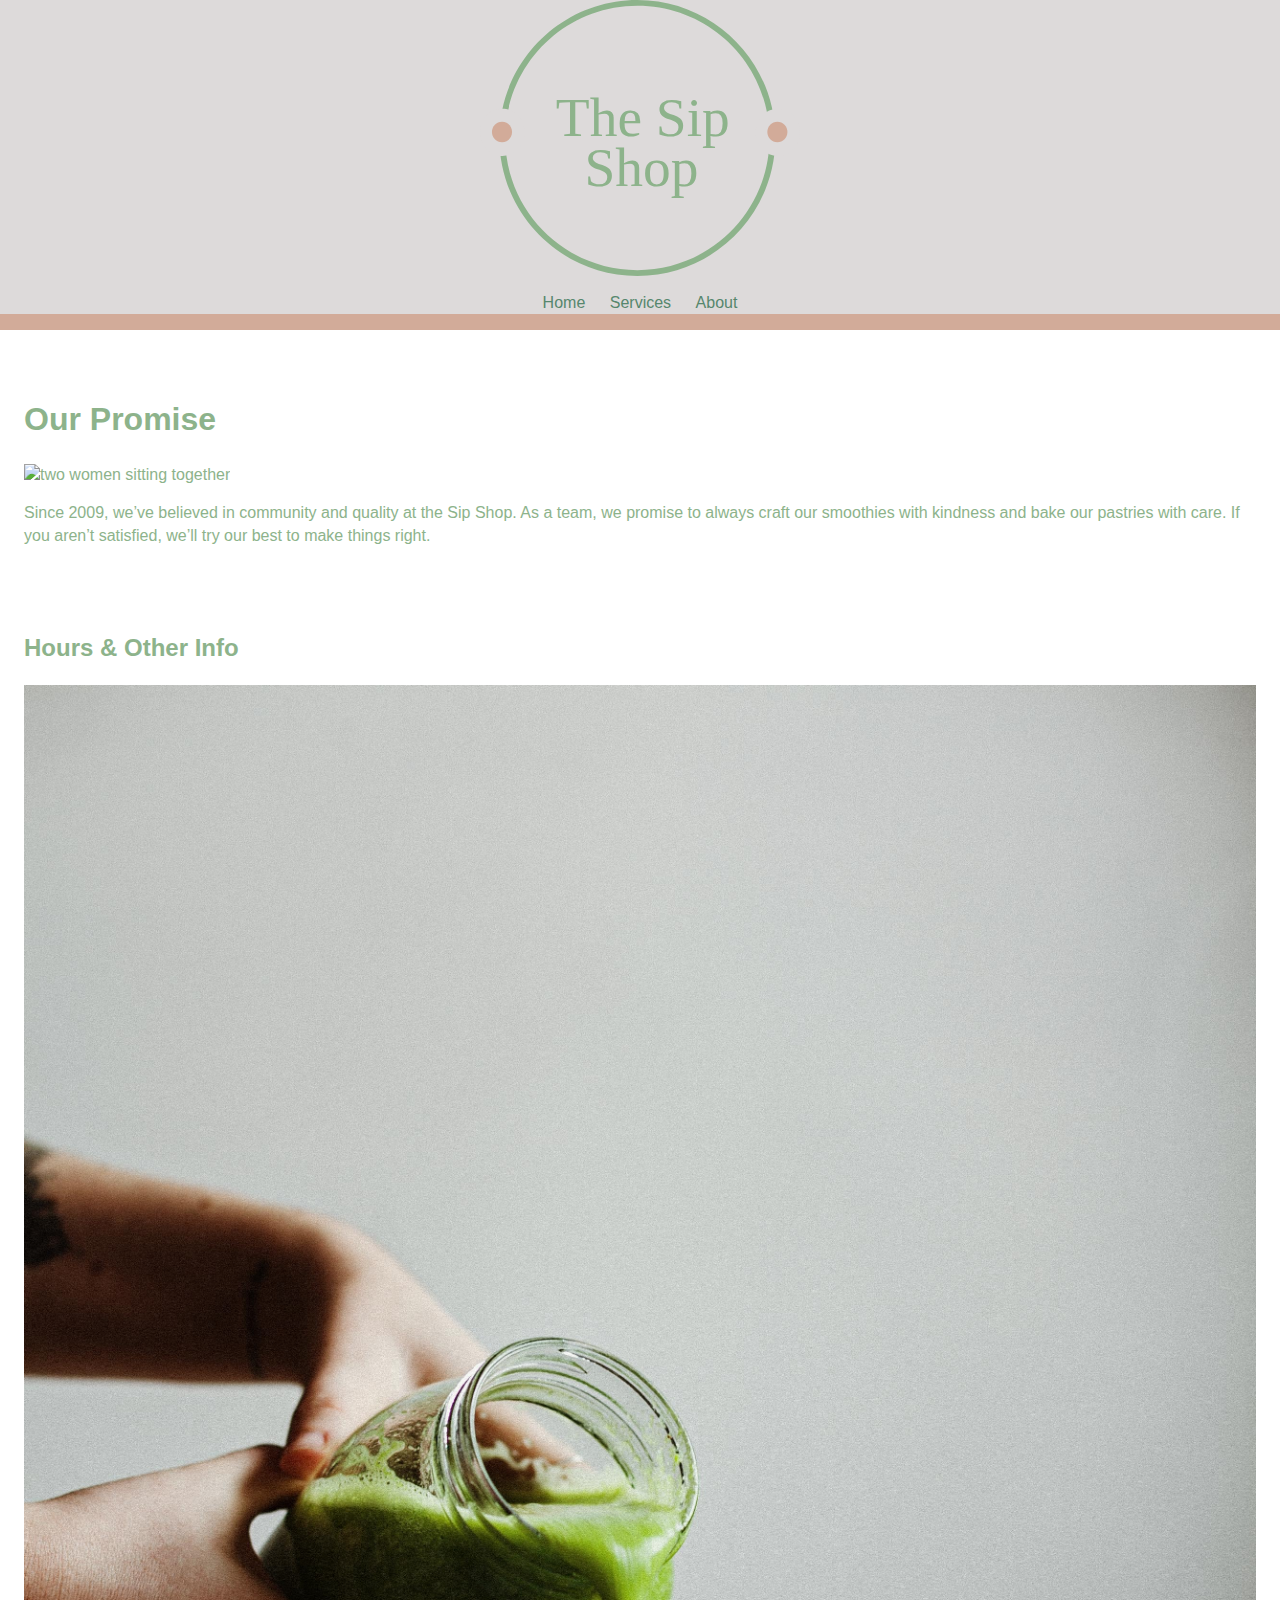
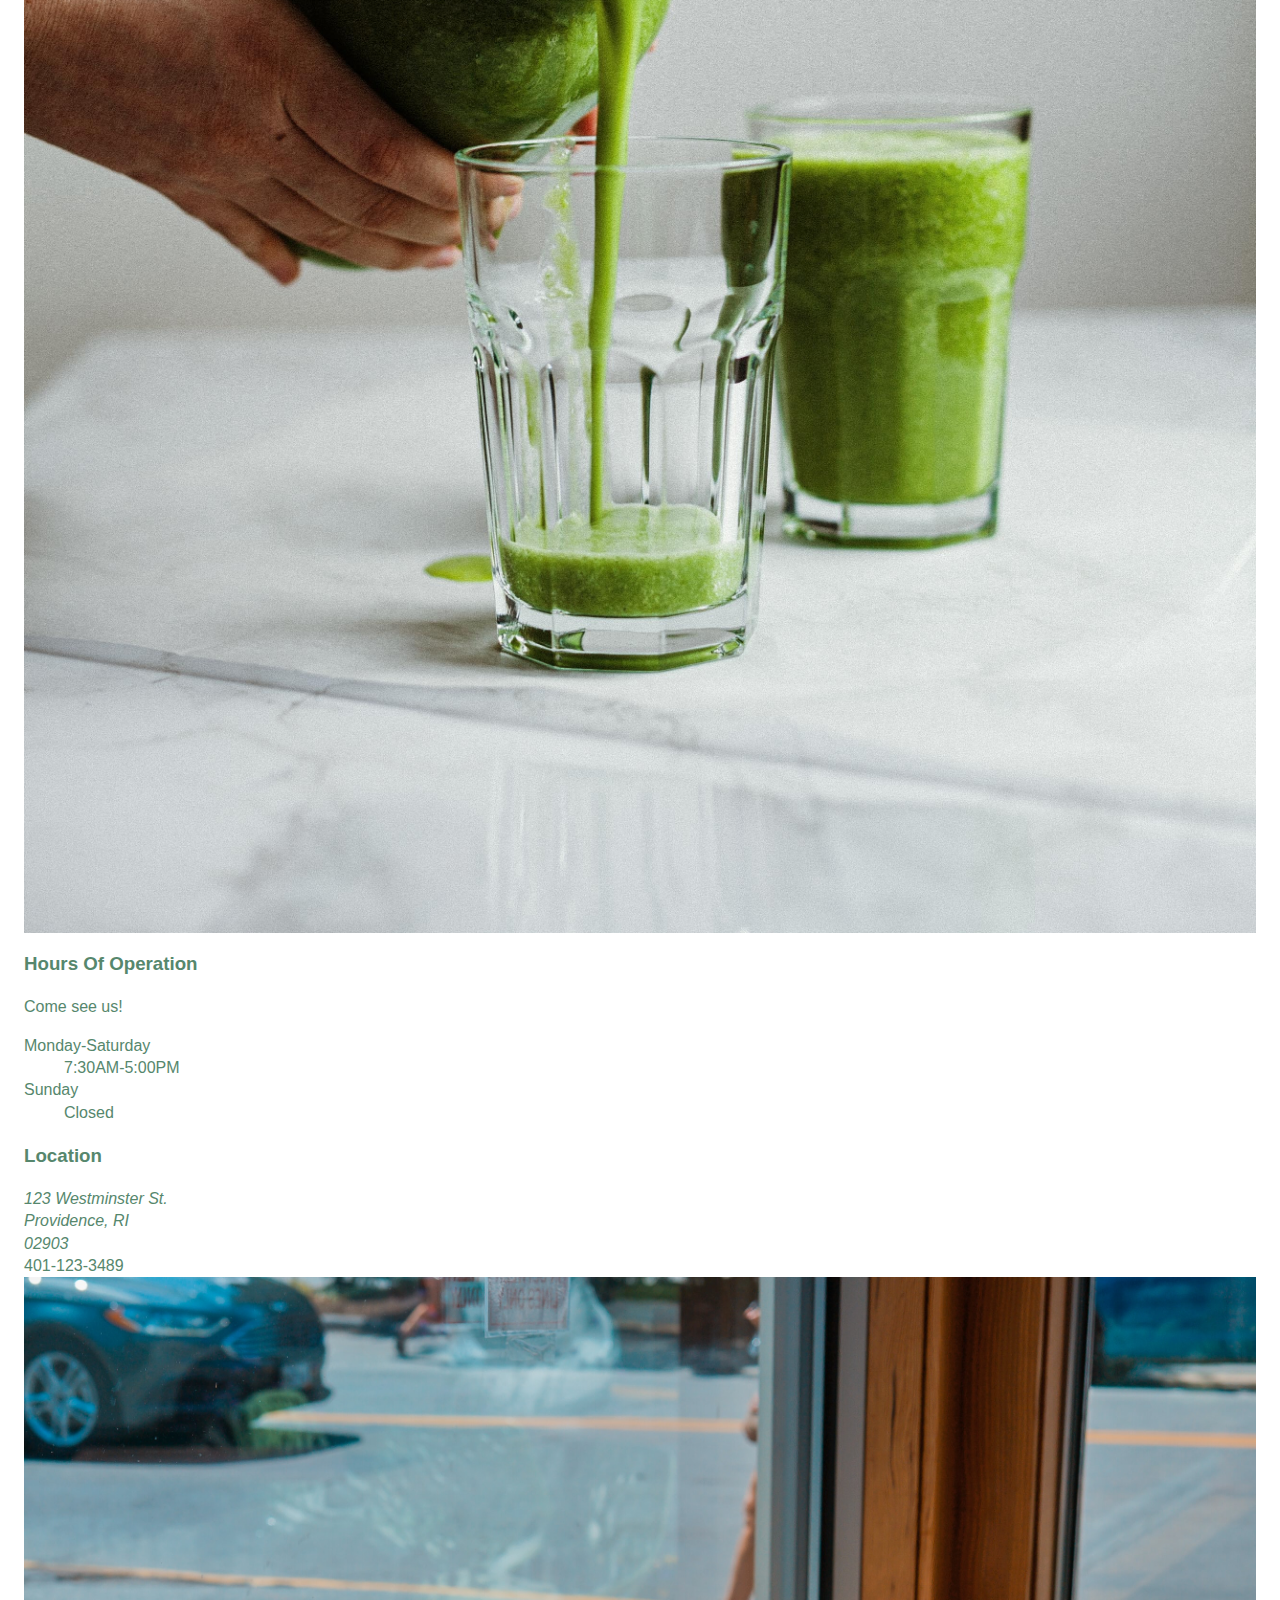
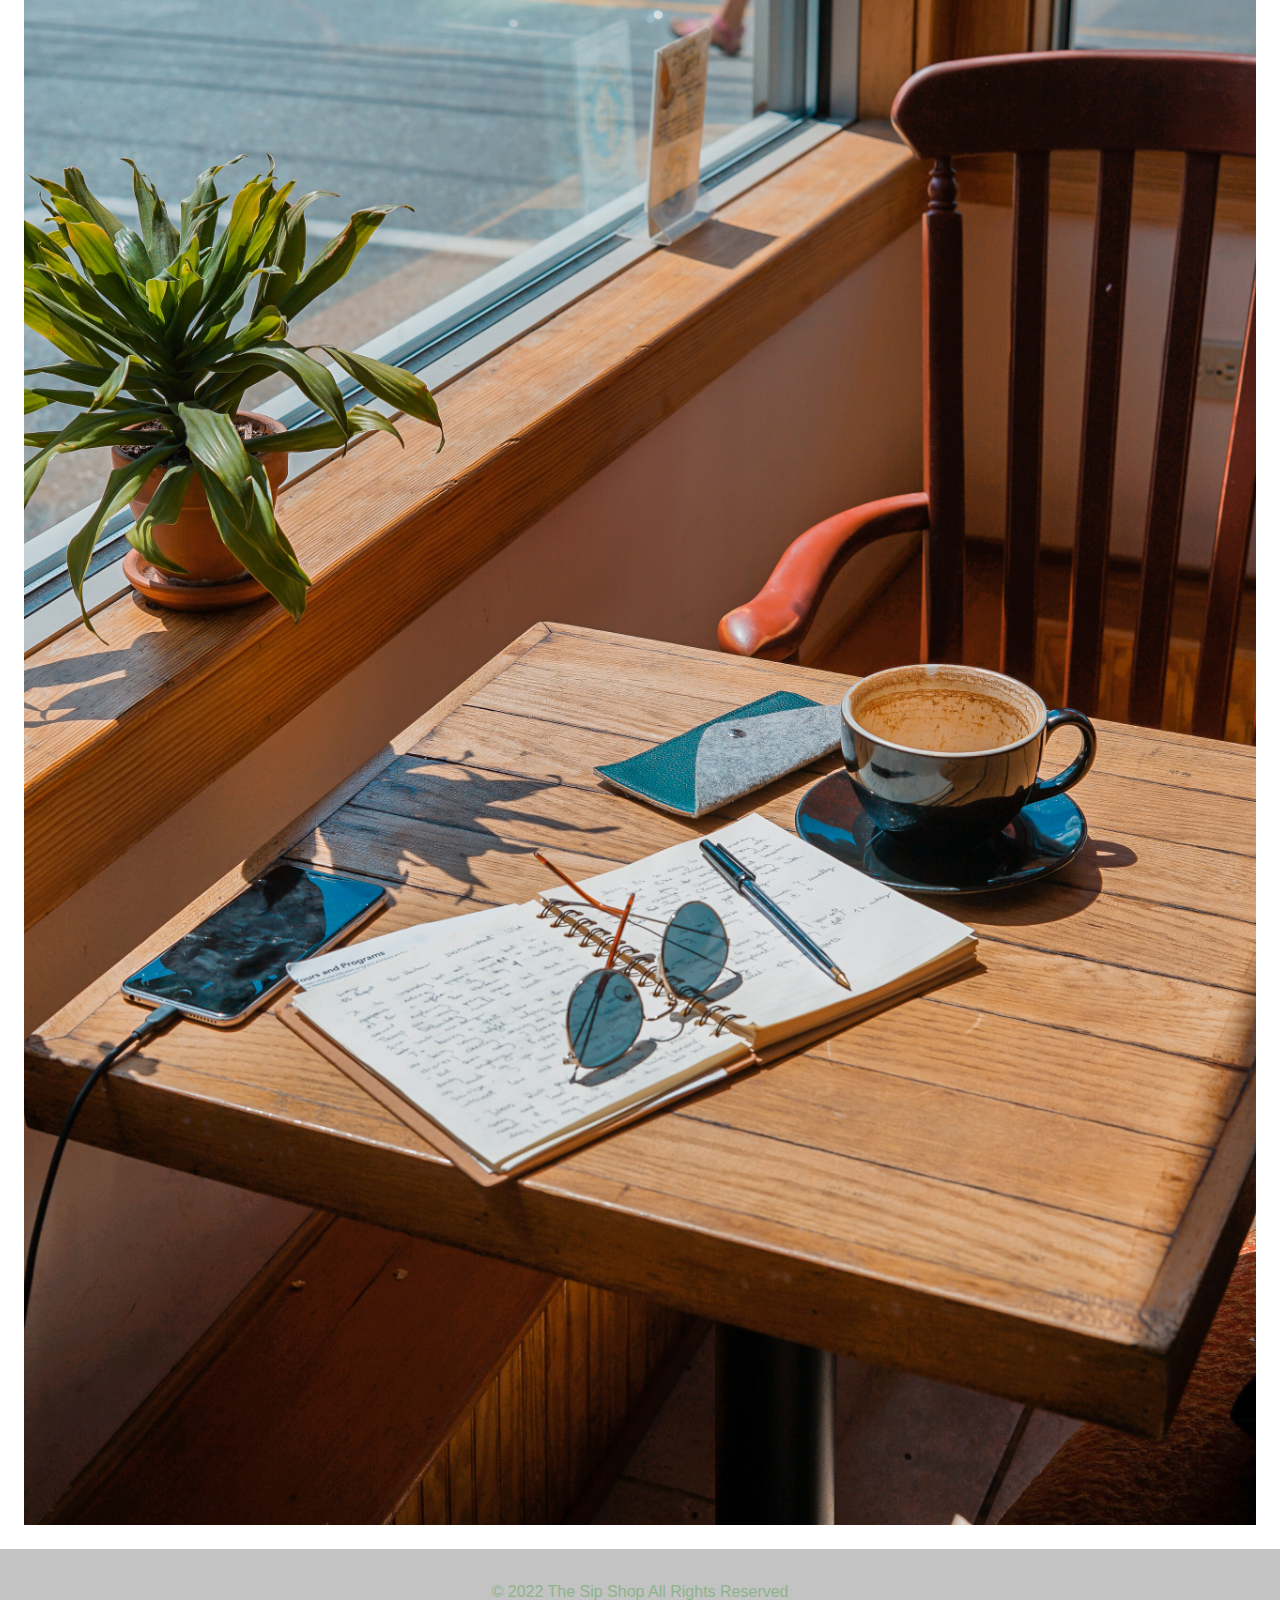
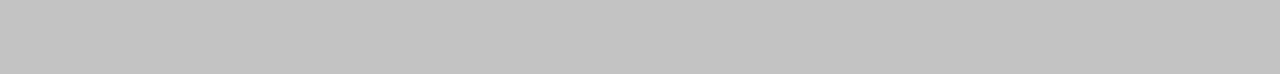
==== about.html @ 351edf6c "initial commit" ====
<!doctype html>
<html class="no-js" lang="">

<head>
  
  <meta charset="utf-8">
  <title>The Sip Shop > about </title>
  <meta name="description" content="">
  <meta name="viewport" content="width=device-width, initial-scale=1">
  
  <meta property="og:title" content="">
  <meta property="og:type" content="">
  <meta property="og:url" content="">
  <meta property="og:image" content="">
  
  <link rel="stylesheet" href="https://use.typekit.net/gwo1ync.css">
  <link rel="stylesheet" href="css/reset.css">
  <link rel="stylesheet" href="css/main.css">
  <script src="https://kit.fontawesome.com/5bb53b66d7.js" crossorigin="anonymous"></script>



</head>

<body>




 <header>
  <a href="index.html">
    <img class="logo" src="img/logo.svg" alt="The Sip Shop logo">
  </a>

  <nav>

    <ul>
      
       <li> <a href="home.html">Home</a> </li>
      <li><a href="services.html">Services</a></li>
      <li><a href=about.html>About</a></li>
   </ul>

 </nav>

</header>


<main>
<h1></h1>
<section class="main-content">
  <h1>Our Promise</h1>

  <img src="img/about.jpg" alt="two women sitting together">

  <p>Since 2009, we’ve believed in community and quality at the Sip Shop. As a team, we promise to always craft our smoothies with kindness and bake our pastries with care. If you aren’t satisfied, we’ll try our best to make things right.</p>


</section>

<section class="side-content">
  <h2>Hours & Other Info</h2>
 <div class="service">
 <a href="#">
 <img src="img/hours.jpg" alt="smoothie being poured">
 <h3>Hours Of Operation</h3>
 <section class="hours">
 <p>Come see us!</p>

 <d1>
  <dt>Monday-Saturday</dt>
  <dd>7:30AM-5:00PM</dd>
  <dt>Sunday</dt>
  <dd>Closed</dd>
</d1>
</section>
<h3>Location</h3>
<section class="location">
<address>123 Westminster St.<br>Providence, RI<br> 02903</address>
 <a href="tel:4011233489">401-123-3489</a>
</address>
</section>
 </a>
 </div>
 <div class="service">
 <a href="#">
 <img src="img/location.jpg" alt="cafe table">
 </a>
 </div>
</section> 




</section>

  </main>


  <footer>

  <p>&copy; 2022 The Sip Shop All Rights Reserved</p>


    <ul>
       <li><a class="socials" href="#"> 
        <i class="fa-brands fa-facebook"></i></a>
        <a class="socials" href="#">
        <i class="fa-brands fa-twitter"></i></a>
        <a class="socials" href="#">
        <i class="fa-brands fa-instagram"></i>
        </a></li>
</ul>




</footer>

  <script src="js/vendor/modernizr-3.11.2.min.js"></script>
  <script src="js/plugins.js"></script>
  <script src="js/main.js"></script>

</body>

</html>
---- css/main.css ----
body {
font-family: futura-pt, sans-serif;
font-weight: 400;
font-style: normal;

color: #8DB38B;

}

a {
	color: #56876D;
	text-decoration: none;

}

header {
font-family: futura-pt, sans-serif;
font-weight: 400;
font-style: normal;

	background-color: #DDDADA;
	padding: 2.5 rem 1.5 rem;
	border-bottom: 1rem solid #D2AB99 ;
	text-align: center;

}

header a {

	color: #56876D;

}


header .logo {
	margin-bottom: 1.5rem;
	width: 20rem;
}

ul {
	padding: 0;
	margin: 0;
	list-style: 0;
}

li {
	display: inline-block;
}

header li a {
 text-decoration: none;
 color: ##56876D;
 padding: 0 10px;
}


footer {
	background-color: #C3C3C3;
	padding: 2rem 1rem;
	text-align: center;
}

header .logo {
 margin-bottom: 1rem;
}

header li a:hover {
 color: #ffffff;
} 

footer p {
 margin-top: 0;
}

footer ul {
 margin: 0;
 padding: 0;
 list-style: none;
}
footer li {
 display: inline-block;
}
footer li a {
 margin-right: .5rem;
 text-decoration: none;
 color: ##56876D;
}
footer li a:hover {
 color: #ffffff;
}

.main-content,
.side-content {
 padding: 1.5rem;
}

.main-content img,
.side-content img {
 width: 100%;
}


.side-content {
font-family: bello-pro, sans-serif;
font-weight: 400;
font-style: normal;
}

.hours {
font-family: futura-pt, sans-serif;
font-weight: 400;
font-style: normal;
}

.location {
font-family: futura-pt, sans-serif;
font-weight: 400;
font-style: normal;
}

.hero {
 position: relative;
 background: url(../img/hero.jpg) no-repeat 50% 50%;
 background-size: cover;
 height: 60vh;
}

.hero-text {
 position: absolute;
 bottom: 2.25rem;
 right: 1.5rem;
 color:#ffffff ;

 font-family: bello-pro, sans-serif;
font-weight: 400;
font-style: normal;
}
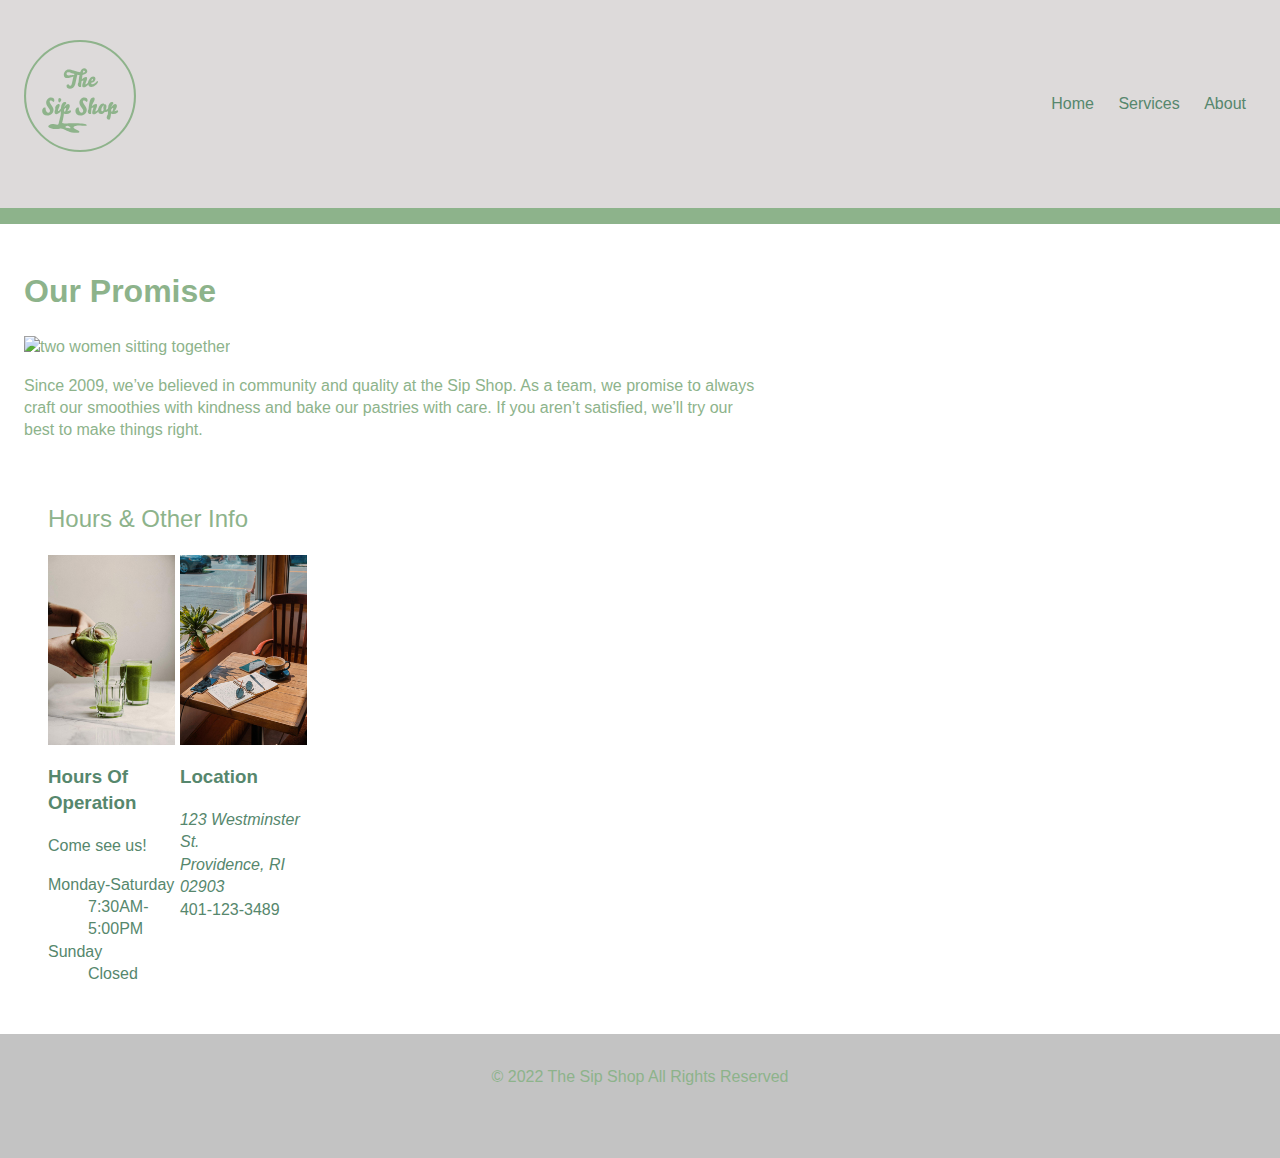
==== commit fc373905: "Note" ====
--- a/about.html
+++ b/about.html
@@ -29,14 +29,14 @@
 
  <header>
   <a href="index.html">
-    <img class="logo" src="img/logo.svg" alt="The Sip Shop logo">
+    <img class="logo" src="img/logo-2.svg" alt="The Sip Shop logo">
   </a>
 
   <nav>
 
     <ul>
       
-       <li> <a href="home.html">Home</a> </li>
+       <li> <a href="index.html">Home</a> </li>
       <li><a href="services.html">Services</a></li>
       <li><a href=about.html>About</a></li>
    </ul>
@@ -56,15 +56,12 @@
   <p>Since 2009, we’ve believed in community and quality at the Sip Shop. As a team, we promise to always craft our smoothies with kindness and bake our pastries with care. If you aren’t satisfied, we’ll try our best to make things right.</p>
 
 
-</section>
-
-<section class="side-content">
+<section class="hours">
   <h2>Hours & Other Info</h2>
- <div class="service">
- <a href="#">
+<div class="container">
+  <div>
  <img src="img/hours.jpg" alt="smoothie being poured">
  <h3>Hours Of Operation</h3>
- <section class="hours">
  <p>Come see us!</p>
 
  <d1>
@@ -73,26 +70,15 @@
   <dt>Sunday</dt>
   <dd>Closed</dd>
 </d1>
-</section>
+</div>
+<div>
+
+ <img src="img/location.jpg" alt="cafe table">
 <h3>Location</h3>
-<section class="location">
 <address>123 Westminster St.<br>Providence, RI<br> 02903</address>
  <a href="tel:4011233489">401-123-3489</a>
-</address>
-</section>
- </a>
- </div>
- <div class="service">
- <a href="#">
- <img src="img/location.jpg" alt="cafe table">
- </a>
- </div>
+</div>
 </section> 
-
-
-
-
-</section>
 
   </main>
 
--- a/css/main.css
+++ b/css/main.css
@@ -17,10 +17,11 @@
 font-family: futura-pt, sans-serif;
 font-weight: 400;
 font-style: normal;
+color: #56876D;
 
 	background-color: #DDDADA;
-	padding: 2.5 rem 1.5 rem;
-	border-bottom: 1rem solid #D2AB99 ;
+	padding: 2.5rem 1.5rem;
+	border-bottom: 1rem solid #8DB38B ;
 	text-align: center;
 
 }
@@ -29,12 +30,7 @@
 
 	color: #56876D;
 
-}
-
-
-header .logo {
-	margin-bottom: 1.5rem;
-	width: 20rem;
+
 }
 
 ul {
@@ -49,8 +45,9 @@
 
 header li a {
  text-decoration: none;
- color: ##56876D;
+ color: #56876D;
  padding: 0 10px;
+
 }
 
 
@@ -62,6 +59,7 @@
 
 header .logo {
  margin-bottom: 1rem;
+ height: 7rem;
 }
 
 header li a:hover {
@@ -89,8 +87,7 @@
  color: #ffffff;
 }
 
-.main-content,
-.side-content {
+main {
  padding: 1.5rem;
 }
 
@@ -104,18 +101,34 @@
 font-family: bello-pro, sans-serif;
 font-weight: 400;
 font-style: normal;
+color: #8DB38B;
+}
+
+.side-content a h2 {
+ color: #8DB38B;
+}
+
+.side-content h2 {
+ font-family: bello-pro, sans-serif;
+font-weight: 400;
+font-style: normal;  
+color: #8DB38B; 
 }
 
 .hours {
 font-family: futura-pt, sans-serif;
 font-weight: 400;
 font-style: normal;
-}
-
-.location {
-font-family: futura-pt, sans-serif;
-font-weight: 400;
-font-style: normal;
+padding: 1.5rem;
+color: #56876D; 
+
+}
+
+.hours h2 {
+ font-family: bello-pro, sans-serif;
+font-weight: 400;
+font-style: normal;  
+color: #8DB38B; 
 }
 
 .hero {
@@ -128,7 +141,7 @@
 .hero-text {
  position: absolute;
  bottom: 2.25rem;
- right: 1.5rem;
+ left: 1.5rem;
  color:#ffffff ;
 
  font-family: bello-pro, sans-serif;
@@ -136,3 +149,63 @@
 font-style: normal;
 }
 
+.hero-text a {
+    color: #ffffff ;
+}
+
+img {
+    width: 100%;
+}
+
+.services {
+
+padding: 1.5rem;
+color: #56876D;
+}
+
+.service h2 {
+ font-family: bello-pro, sans-serif;
+font-weight: 400;
+font-style: normal;
+color: #8DB38B;
+
+}
+
+
+.logistics {
+    padding: 1.5rem;
+    color: #8DB38B;
+}
+
+
+.location {
+    padding: 1.5rem;
+}
+
+@media screen and (min-width: 40em){
+ header {
+ display: flex;
+ justify-content: space-between;
+ align-items: center;
+ }
+
+ main .main-content {
+ width: 60%;
+ }
+ main .side-content,
+ main .hours {
+ width: 35%;
+ }
+ .container {
+ display: flex;
+ justify-content: space-between;
+}
+.container .service {
+    width: 32%;
+}
+.container div {
+    width: 49%;
+}
+}
+
+
